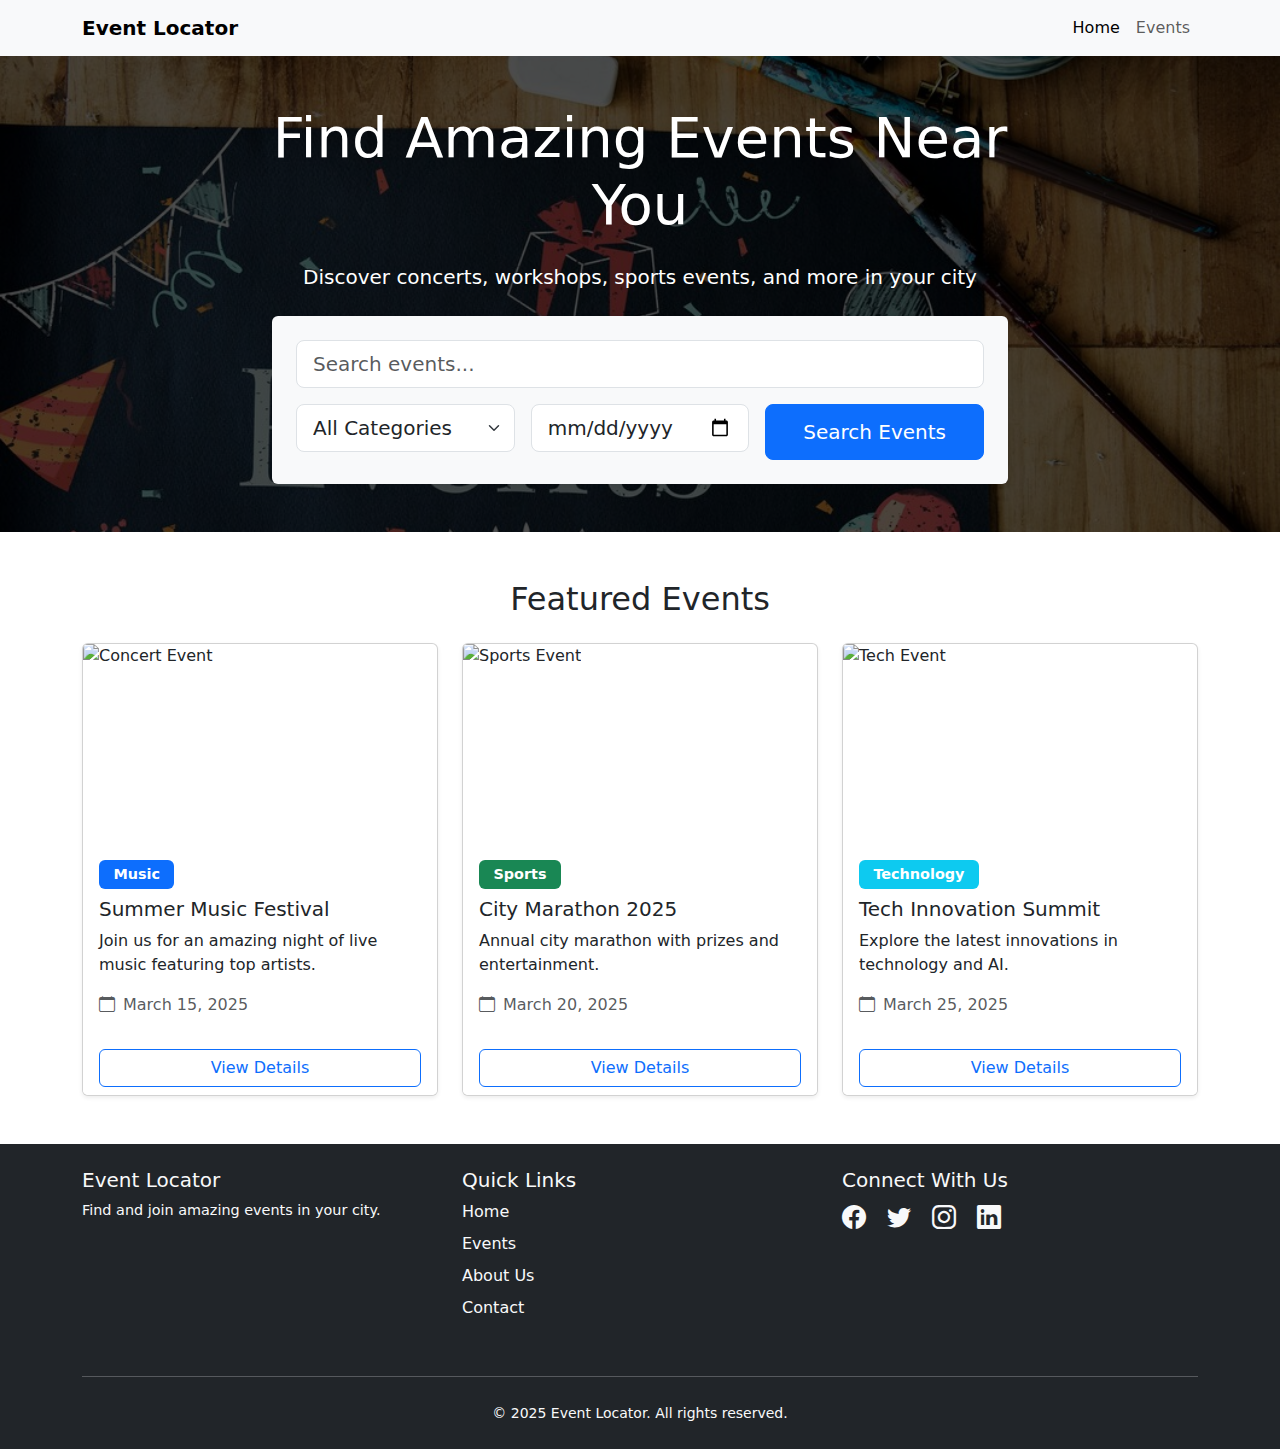
==== index.html @ a3140757 "add event search functionality and styles" ====
<!DOCTYPE html>
<html lang="en">
<head>
    <meta charset="UTF-8">
    <meta name="viewport" content="width=device-width, initial-scale=1.0">
    <link href="https://cdn.jsdelivr.net/npm/bootstrap@5.3.2/dist/css/bootstrap.min.css" rel="stylesheet">
    <link rel="stylesheet" href="https://cdn.jsdelivr.net/npm/bootstrap-icons@1.11.1/font/bootstrap-icons.css">
    <link rel="stylesheet" href="css/styles.css">
    <title>Event Locator App</title>
</head>
<body class="d-flex flex-column min-vh-100">
    <header class="bg-light sticky-top">
        <nav class="navbar navbar-expand-lg navbar-light">
            <div class="container">
                <a class="navbar-brand fw-bold" href="index.html">Event Locator</a>
                <button class="navbar-toggler" type="button" data-bs-toggle="collapse" data-bs-target="#navbarNav">
                    <span class="navbar-toggler-icon"></span>
                </button>
                <div class="collapse navbar-collapse" id="navbarNav">
                    <ul class="navbar-nav ms-auto">
                        <li class="nav-item">
                            <a class="nav-link active" href="index.html">Home</a>
                        </li>
                        <li class="nav-item">
                            <a class="nav-link" href="pages/events.html">Events</a>
                        </li>
                    </ul>
                </div>
            </div>
        </nav>
    </header>

    <main class="flex-grow-1">
        <!-- Hero Section -->
        <section class="hero-section text-center py-5">
            <div class="container">
                <div class="row justify-content-center">
                    <div class="col-lg-8">
                        <h1 class="display-4 mb-4">Find Amazing Events Near You</h1>
                        <p class="lead mb-4">Discover concerts, workshops, sports events, and more in your city</p>
                        
                        <!-- Search Form -->
                        <div class="search-container bg-light p-4 rounded shadow-sm">
                            <form id="searchForm" class="row g-3" action="pages/events.html" method="GET">
                                <!-- Search Bar -->
                                <div class="col-12">
                                    <input type="text" class="form-control form-control-lg" name="query" placeholder="Search events..." id="searchInput">
                                </div>
                                
                                <!-- Filters -->
                                <div class="col-md-4">
                                    <select class="form-select form-select-lg" id="categoryFilter" name="category">
                                        <option value="">All Categories</option>
                                        <option value="music">Music</option>
                                        <option value="sports">Sports</option>
                                        <option value="arts">Arts</option>
                                        <option value="technology">Technology</option>
                                    </select>
                                </div>
                                
                                <div class="col-md-4">
                                    <input type="date" class="form-control form-control-lg" id="dateFilter" name="date">
                                </div>
                                
                                <div class="col-md-4">
                                    <button type="submit" class="btn btn-primary btn-lg w-100">Search Events</button>
                                </div>
                            </form>
                        </div>
                    </div>
                </div>
            </div>
        </section>

        <!-- Featured Events Section -->
        <section class="container my-5">
            <h2 class="text-center mb-4">Featured Events</h2>
            <div class="row g-4" id="featuredEvents">
                <!-- Sample Featured Events -->
                <div class="col-md-4">
                    <div class="card featured-event-card h-100 shadow-sm hover-card">
                        <div class="card-img-wrapper">
                            <img src="images/concert.jpg" class="card-img-top event-img" alt="Concert Event">
                        </div>
                        <div class="card-body">
                            <span class="badge bg-primary mb-2">Music</span>
                            <h5 class="card-title">Summer Music Festival</h5>
                            <p class="card-text">Join us for an amazing night of live music featuring top artists.</p>
                            <p class="text-muted"><i class="bi bi-calendar me-2"></i>March 15, 2025</p>
                        </div>
                        <div class="card-footer bg-white border-0 pt-0">
                            <a href="pages/event-details.html?id=1" class="btn btn-outline-primary w-100">View Details</a>
                        </div>
                    </div>
                </div>

                <div class="col-md-4">
                    <div class="card featured-event-card h-100 shadow-sm hover-card">
                        <div class="card-img-wrapper">
                            <img src="images/sports.jpg" class="card-img-top event-img" alt="Sports Event">
                        </div>
                        <div class="card-body">
                            <span class="badge bg-success mb-2">Sports</span>
                            <h5 class="card-title">City Marathon 2025</h5>
                            <p class="card-text">Annual city marathon with prizes and entertainment.</p>
                            <p class="text-muted"><i class="bi bi-calendar me-2"></i>March 20, 2025</p>
                        </div>
                        <div class="card-footer bg-white border-0 pt-0">
                            <a href="pages/event-details.html?id=2" class="btn btn-outline-primary w-100">View Details</a>
                        </div>
                    </div>
                </div>

                <div class="col-md-4">
                    <div class="card featured-event-card h-100 shadow-sm hover-card">
                        <div class="card-img-wrapper">
                            <img src="images/tech.jpg" class="card-img-top event-img" alt="Tech Event">
                        </div>
                        <div class="card-body">
                            <span class="badge bg-info mb-2">Technology</span>
                            <h5 class="card-title">Tech Innovation Summit</h5>
                            <p class="card-text">Explore the latest innovations in technology and AI.</p>
                            <p class="text-muted"><i class="bi bi-calendar me-2"></i>March 25, 2025</p>
                        </div>
                        <div class="card-footer bg-white border-0 pt-0">
                            <a href="pages/event-details.html?id=3" class="btn btn-outline-primary w-100">View Details</a>
                        </div>
                    </div>
                </div>
            </div>
        </section>
    </main>

    <footer class="bg-dark text-light py-4 mt-auto">
        <div class="container">
            <div class="row">
                <div class="col-md-4 mb-3">
                    <h5>Event Locator</h5>
                    <p class="text-light">Find and join amazing events in your city.</p>
                </div>
                <div class="col-md-4 mb-3">
                    <h5>Quick Links</h5>
                    <ul class="list-unstyled">
                        <li><a href="index.html" class="text-light text-decoration-none">Home</a></li>
                        <li><a href="pages/events.html" class="text-light text-decoration-none">Events</a></li>
                        <li><a href="#" class="text-light text-decoration-none">About Us</a></li>
                        <li><a href="#" class="text-light text-decoration-none">Contact</a></li>
                    </ul>
                </div>
                <div class="col-md-4 mb-3">
                    <h5>Connect With Us</h5>
                    <div class="social-links">
                        <a href="#" class="text-light me-3"><i class="bi bi-facebook"></i></a>
                        <a href="#" class="text-light me-3"><i class="bi bi-twitter"></i></a>
                        <a href="#" class="text-light me-3"><i class="bi bi-instagram"></i></a>
                        <a href="#" class="text-light"><i class="bi bi-linkedin"></i></a>
                    </div>
                </div>
            </div>
            <hr class="my-4">
            <div class="text-center text-light">
                <small>&copy; 2025 Event Locator. All rights reserved.</small>
            </div>
        </div>
    </footer>

    <script src="https://cdn.jsdelivr.net/npm/bootstrap@5.3.2/dist/js/bootstrap.bundle.min.js"></script>
    <script src="js/main.js"></script>
</body>
</html>
---- css/styles.css ----
/* Hero Section Styles */
.hero-section {
    background: linear-gradient(rgba(0, 0, 0, 0.7), rgba(0, 0, 0, 0.7)),
                url('../assets/images/hero-bg.jpg') center/cover no-repeat;
    color: white;
    padding: 100px 0;
}

/* Card Styles */
.card-img-wrapper {
    height: 200px;
    overflow: hidden;
}

.event-img {
    width: 100%;
    height: 100%;
    object-fit: cover;
    transition: transform 0.3s ease;
}

.hover-card {
    transition: transform 0.3s ease, box-shadow 0.3s ease;
}

.hover-card:hover {
    transform: translateY(-5px);
    box-shadow: 0 10px 20px rgba(0,0,0,0.1) !important;
}

.hover-card:hover .event-img {
    transform: scale(1.1);
}

/* Form Styles */
.search-container {
    max-width: 800px;
    margin: 0 auto;
}

.form-control:focus,
.form-select:focus {
    border-color: #0d6efd;
    box-shadow: 0 0 0 0.25rem rgba(13, 110, 253, 0.25);
}

/* Footer Styles */
.social-links a {
    font-size: 1.5rem;
    transition: color 0.3s ease;
}

.social-links a:hover {
    color: #0d6efd !important;
}

/* Responsive Adjustments */
@media (max-width: 768px) {
    .hero-section {
        padding: 60px 0;
    }
    
    .card-img-wrapper {
        height: 180px;
    }
}

.search-container {
    max-width: 800px;
    margin: 0 auto;
}

.form-control:focus,
.form-select:focus {
    border-color: #0d6efd;
    box-shadow: 0 0 0 0.25rem rgba(13, 110, 253, 0.25);
}

.btn-primary {
    padding: 0.75rem 1.5rem;
}

.featured-event-card {
    transition: transform 0.3s ease;
}

.featured-event-card:hover {
    transform: translateY(-5px);
}



/* Event Details Styles */
#eventImage {
    max-height: 400px;
    object-fit: cover;
    width: 100%;
}

.badge {
    font-size: 0.9rem;
    padding: 0.5em 1em;
}

.list-group-item i {
    color: #0d6efd;
}

#eventDescription {
    line-height: 1.6;
    color: #4a4a4a;
}


footer {
    margin-top: auto;
}

footer .social-links a {
    font-size: 1.5rem;
    transition: color 0.3s ease;
}

footer .social-links a:hover {
    color: #0d6efd !important;
}

footer ul li {
    margin-bottom: 0.5rem;
}

footer ul li a:hover {
    color: #0d6efd !important;
}
footer p {
    font-size: 0.9rem;
    color: white;
}


main {
    flex: 1;
}

@media (max-width: 768px) {
    #eventImage {
        max-height: 300px;
    }
}
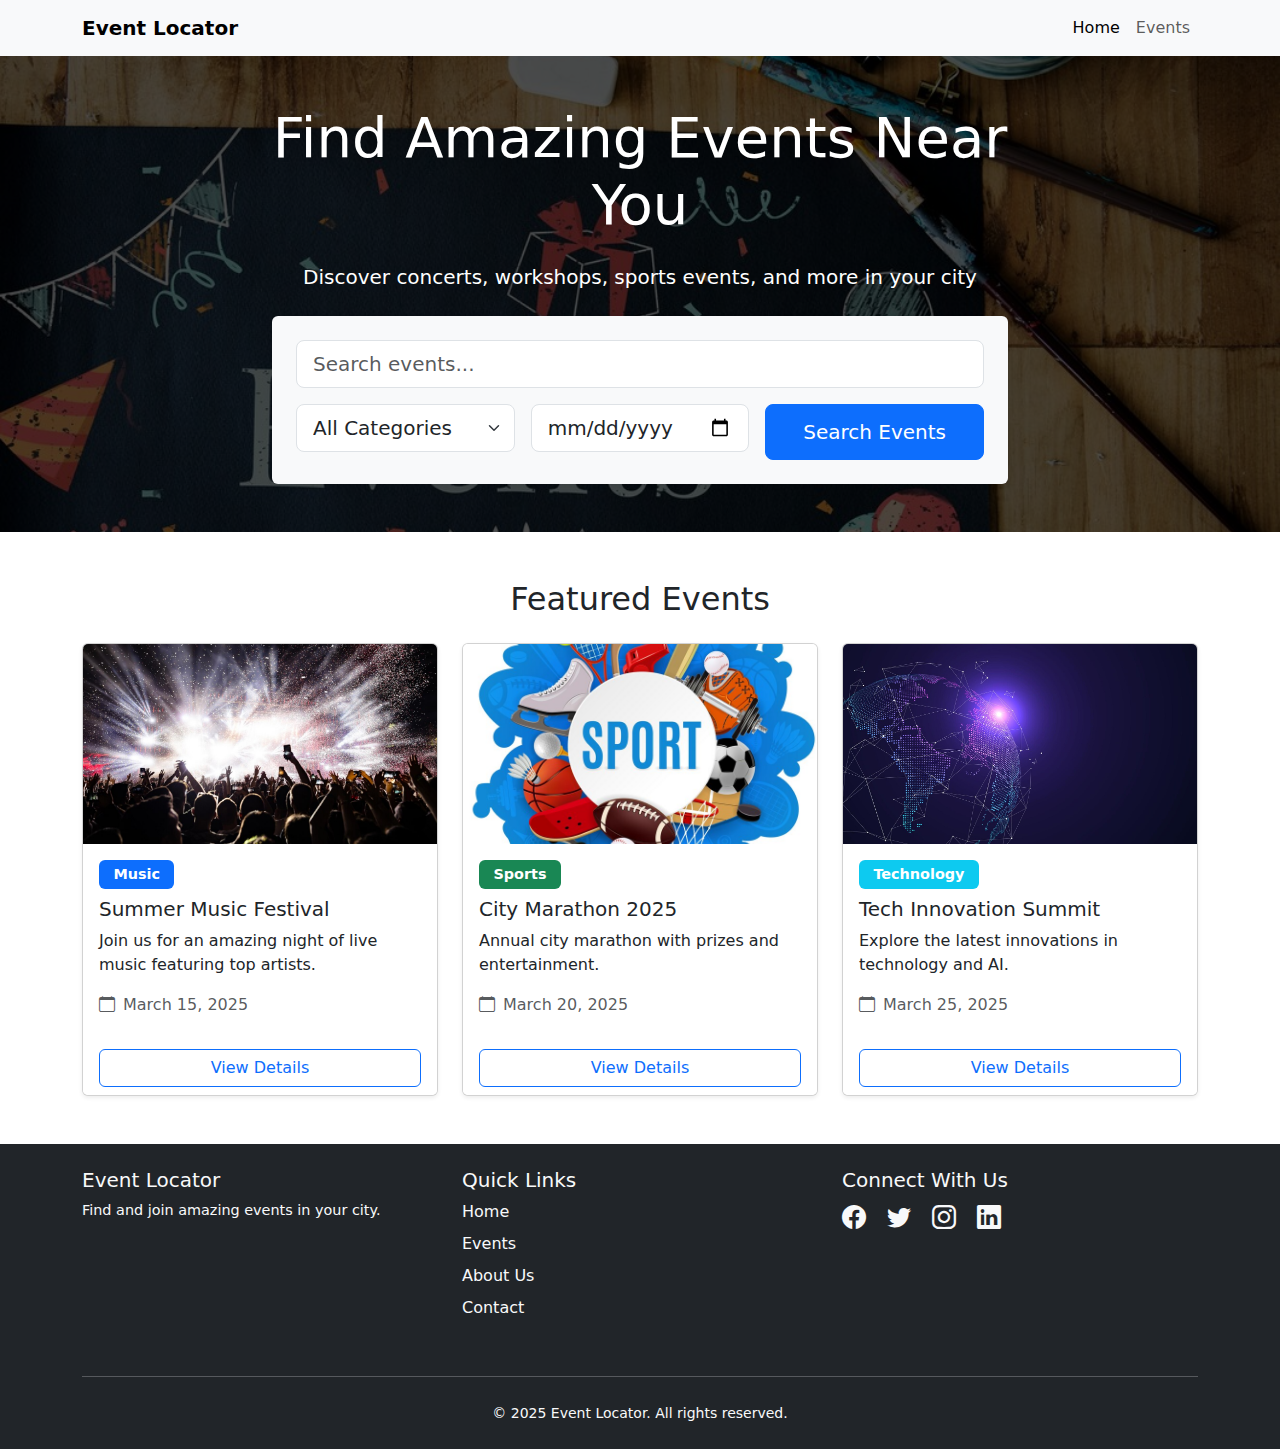
==== commit 40b75d07: "update image paths and enhance navbar styling" ====
--- a/index.html
+++ b/index.html
@@ -80,7 +80,7 @@
                 <div class="col-md-4">
                     <div class="card featured-event-card h-100 shadow-sm hover-card">
                         <div class="card-img-wrapper">
-                            <img src="images/concert.jpg" class="card-img-top event-img" alt="Concert Event">
+                            <img src="./assets/images/concert.jpg" class="card-img-top event-img" alt="Concert Event">
                         </div>
                         <div class="card-body">
                             <span class="badge bg-primary mb-2">Music</span>
@@ -97,7 +97,7 @@
                 <div class="col-md-4">
                     <div class="card featured-event-card h-100 shadow-sm hover-card">
                         <div class="card-img-wrapper">
-                            <img src="images/sports.jpg" class="card-img-top event-img" alt="Sports Event">
+                            <img src="./assets/images/sports.jpg" class="card-img-top event-img" alt="Sports Event">
                         </div>
                         <div class="card-body">
                             <span class="badge bg-success mb-2">Sports</span>
@@ -114,7 +114,7 @@
                 <div class="col-md-4">
                     <div class="card featured-event-card h-100 shadow-sm hover-card">
                         <div class="card-img-wrapper">
-                            <img src="images/tech.jpg" class="card-img-top event-img" alt="Tech Event">
+                            <img src="./assets/images/tech.jpg" class="card-img-top event-img" alt="Tech Event">
                         </div>
                         <div class="card-body">
                             <span class="badge bg-info mb-2">Technology</span>
